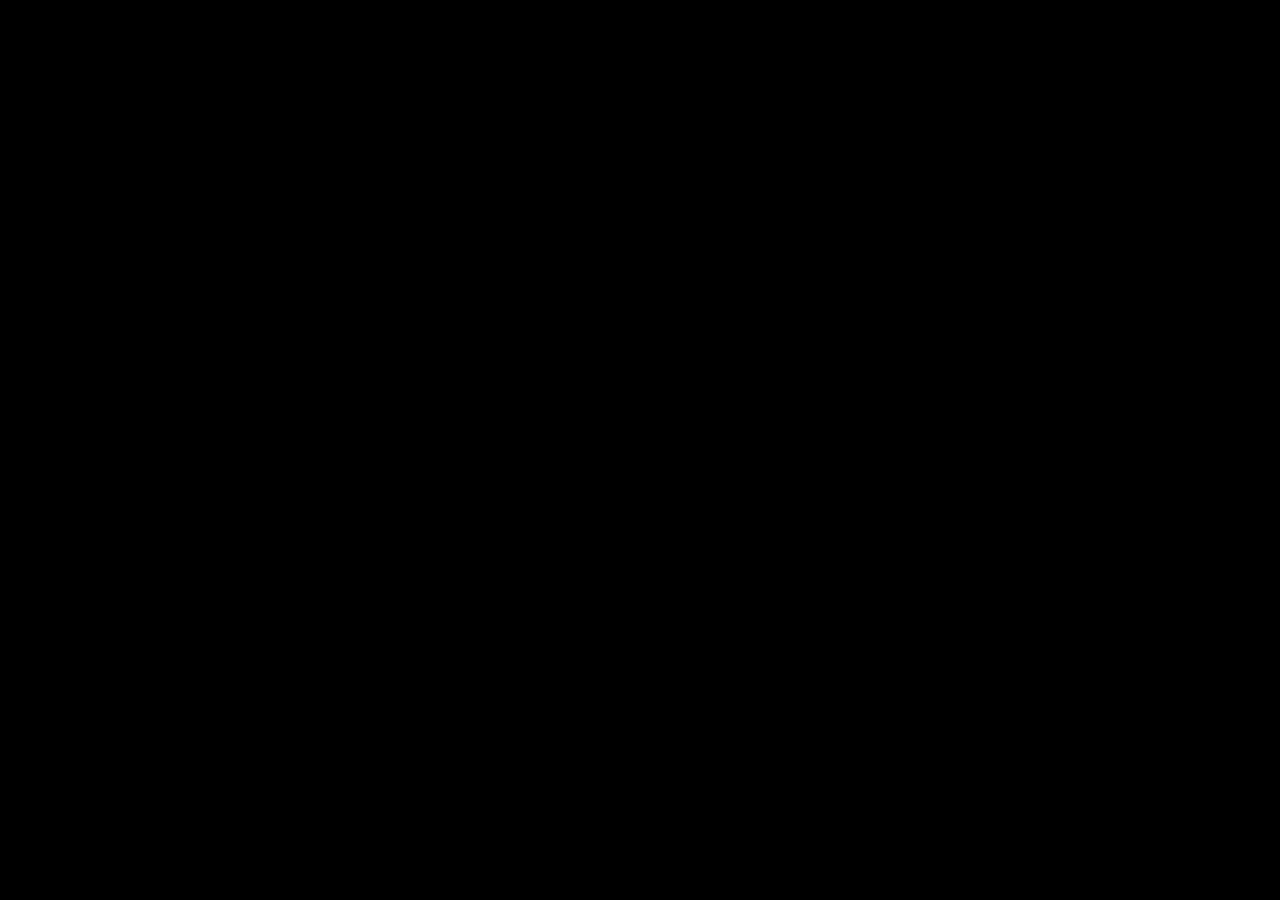
==== dashboard.html @ 37eeb59b "Fix broken UI and stabilize student portal with clean layout and reliable functionality" ====
<!DOCTYPE html>
<html>
<head>
  <title>Student Portal | Dashboard</title>
  <meta name="viewport" content="width=device-width, initial-scale=1">
  <link href="https://fonts.googleapis.com/css2?family=Poppins:wght@400;600&display=swap" rel="stylesheet">
  <link rel="stylesheet" href="style.css">
</head>
<body>

<div id="loader">Loading...</div>

<div class="dashboard">

  <div class="top-bar">
    <h2 id="welcomeText">Welcome</h2>
    <button onclick="logout()">Logout</button>
  </div>

  <div class="content">

    <div class="id-card">
      <img id="cardPhoto">
      <h3 id="cardName"></h3>
      <p id="cardEnroll"></p>
      <p id="cardEmail"></p>
      <p id="cardPhone"></p>
    </div>

    <div class="subjects">
      <h3>Subjects</h3>

      <input id="subName" placeholder="Subject Name">
      <input type="date" id="subStart">
      <input type="date" id="subDue">
      <input id="subTeacher" placeholder="Teacher Name">

      <button onclick="addSubject()">Add</button>

      <ul id="subjectList"></ul>
    </div>

  </div>

</div>

<script src="script.js"></script>
</body>
</html>
---- style.css ----
* {
  font-family: 'Poppins', sans-serif;
  box-sizing: border-box;
}

body {
  margin: 0;
  min-height: 100vh;
  background: linear-gradient(-45deg,#1fa2ff,#12d8fa,#a6ffcb);
  background-size: 400% 400%;
  animation: bgMove 12s ease infinite;
}

@keyframes bgMove {
  0% {background-position:0% 50%;}
  50% {background-position:100% 50%;}
  100% {background-position:0% 50%;}
}

/* GLASS */
.glass-card {
  background: rgba(255,255,255,0.25);
  backdrop-filter: blur(15px);
  border-radius: 20px;
  padding: 30px;
  box-shadow: 0 20px 60px rgba(0,0,0,0.3);
}

/* LOGIN */
.login-wrapper {
  height: 100vh;
  display: flex;
  justify-content: center;
  align-items: center;
}

.login-wrapper input {
  width: 100%;
  margin: 8px 0;
  padding: 12px;
  border-radius: 8px;
  border: none;
}

/* PHOTO */
.photo-box {
  text-align: center;
  margin: 10px 0;
}

.photo-box img {
  width: 120px;
  height: 120px;
  border-radius: 50%;
  border: 4px solid gold;
  object-fit: cover;
}

/* BUTTONS */
button {
  padding: 10px 18px;
  border-radius: 8px;
  border: none;
  cursor: pointer;
}

.primary-btn {
  background: linear-gradient(45deg,#ffb347,#ffcc33);
  color: #fff;
  width: 100%;
}

/* DASHBOARD */
.dashboard {
  padding: 20px;
}

.top-bar {
  display: flex;
  justify-content: space-between;
  align-items: center;
}

.main-grid {
  display: flex;
  gap: 30px;
  margin-top: 20px;
}

/* ID CARD */
.id-card {
  width: 280px;
  background: linear-gradient(135deg,#f9d423,#ff4e50);
  color: #fff;
  border-radius: 25px;
  padding: 20px;
  text-align: center;
  transition: transform .3s;
}

.id-card:hover {
  transform: scale(1.05);
}

.id-card img {
  width: 110px;
  height: 110px;
  border-radius: 50%;
  border: 4px solid #fff;
}

/* SUBJECTS */
.subject-box input {
  width: 100%;
  margin: 6px 0;
  padding: 10px;
  border-radius: 6px;
  border: none;
}

#subjectList li {
  background: rgba(0,0,0,0.3);
  color: #fff;
  padding: 10px;
  border-radius: 8px;
  margin: 6px 0;
}

/* TOOLTIP */
.tooltip::after {
  content: attr(data-tip);
  position: absolute;
  background: #000;
  color: #fff;
  padding: 6px 10px;
  border-radius: 6px;
  opacity: 0;
  transform: translateY(-10px);
  transition: .3s;
}

.tooltip:hover::after {
  opacity: 1;
  transform: translateY(0);
}

/* LOADER */
#loader {
  position: fixed;
  inset: 0;
  background: #000;
  display: flex;
  justify-content: center;
  align-items: center;
  z-index: 999;
}

.loader-card {
  background: #fff;
  padding: 30px;
  border-radius: 20px;
  text-align: center;
}

.spinner {
  width: 50px;
  height: 50px;
  border: 6px solid #ddd;
  border-top: 6px solid #1fa2ff;
  border-radius: 50%;
  animation: spin 1s linear infinite;
}

@keyframes spin {
  to {transform: rotate(360deg);}
}
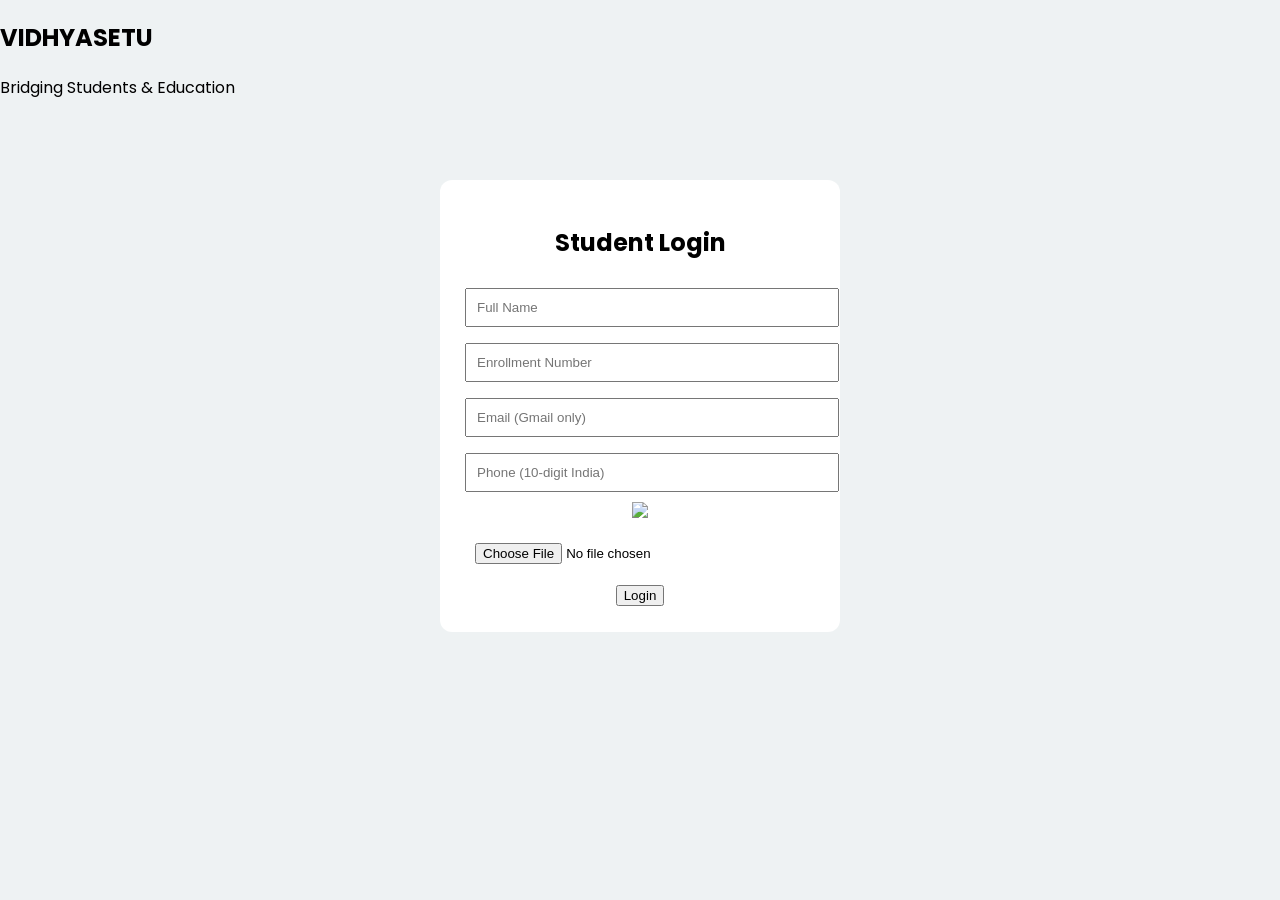
==== commit cfe02fc8: "Update dashboard title and subject section" ====
--- a/dashboard.html
+++ b/dashboard.html
@@ -1,24 +1,24 @@
 <!DOCTYPE html>
-<html>
+<html lang="en">
 <head>
-  <title>Student Portal | Dashboard</title>
+  <meta charset="UTF-8">
+  <title>VidhyaSetu Dashboard</title>
   <meta name="viewport" content="width=device-width, initial-scale=1">
-  <link href="https://fonts.googleapis.com/css2?family=Poppins:wght@400;600&display=swap" rel="stylesheet">
+  <link href="https://fonts.googleapis.com/css2?family=Poppins:wght@400;600;700&display=swap" rel="stylesheet">
   <link rel="stylesheet" href="style.css">
 </head>
 <body>
 
-<div id="loader">Loading...</div>
-
 <div class="dashboard">
 
   <div class="top-bar">
-    <h2 id="welcomeText">Welcome</h2>
+    <h2 id="welcome"></h2>
     <button onclick="logout()">Logout</button>
   </div>
 
-  <div class="content">
+  <div class="main">
 
+    <!-- ID CARD -->
     <div class="id-card">
       <img id="cardPhoto">
       <h3 id="cardName"></h3>
@@ -27,21 +27,21 @@
       <p id="cardPhone"></p>
     </div>
 
+    <!-- SUBJECTS -->
     <div class="subjects">
-      <h3>Subjects</h3>
+      <h3>Add Subject</h3>
 
       <input id="subName" placeholder="Subject Name">
       <input type="date" id="subStart">
       <input type="date" id="subDue">
       <input id="subTeacher" placeholder="Teacher Name">
 
-      <button onclick="addSubject()">Add</button>
+      <button onclick="addSubject()">Add Subject</button>
 
       <ul id="subjectList"></ul>
     </div>
 
   </div>
-
 </div>
 
 <script src="script.js"></script>
--- a/style.css
+++ b/style.css
@@ -1,76 +1,45 @@
-* {
+body {
+  margin: 0;
   font-family: 'Poppins', sans-serif;
-  box-sizing: border-box;
+  background: #eef2f3;
 }
 
-body {
-  margin: 0;
-  min-height: 100vh;
-  background: linear-gradient(-45deg,#1fa2ff,#12d8fa,#a6ffcb);
-  background-size: 400% 400%;
-  animation: bgMove 12s ease infinite;
+/* Loader */
+#loader {
+  position: fixed;
+  inset: 0;
+  background: #000;
+  color: white;
+  display: flex;
+  align-items: center;
+  justify-content: center;
+  z-index: 999;
 }
 
-@keyframes bgMove {
-  0% {background-position:0% 50%;}
-  50% {background-position:100% 50%;}
-  100% {background-position:0% 50%;}
+/* Login */
+.login-box {
+  max-width: 350px;
+  margin: 80px auto;
+  background: white;
+  padding: 25px;
+  border-radius: 12px;
+  text-align: center;
 }
 
-/* GLASS */
-.glass-card {
-  background: rgba(255,255,255,0.25);
-  backdrop-filter: blur(15px);
-  border-radius: 20px;
-  padding: 30px;
-  box-shadow: 0 20px 60px rgba(0,0,0,0.3);
-}
-
-/* LOGIN */
-.login-wrapper {
-  height: 100vh;
-  display: flex;
-  justify-content: center;
-  align-items: center;
-}
-
-.login-wrapper input {
+.login-box input {
   width: 100%;
   margin: 8px 0;
-  padding: 12px;
-  border-radius: 8px;
-  border: none;
-}
-
-/* PHOTO */
-.photo-box {
-  text-align: center;
-  margin: 10px 0;
+  padding: 10px;
 }
 
 .photo-box img {
   width: 120px;
   height: 120px;
   border-radius: 50%;
-  border: 4px solid gold;
-  object-fit: cover;
+  margin: 10px 0;
 }
 
-/* BUTTONS */
-button {
-  padding: 10px 18px;
-  border-radius: 8px;
-  border: none;
-  cursor: pointer;
-}
-
-.primary-btn {
-  background: linear-gradient(45deg,#ffb347,#ffcc33);
-  color: #fff;
-  width: 100%;
-}
-
-/* DASHBOARD */
+/* Dashboard */
 .dashboard {
   padding: 20px;
 }
@@ -78,99 +47,44 @@
 .top-bar {
   display: flex;
   justify-content: space-between;
-  align-items: center;
 }
 
-.main-grid {
+.content {
   display: flex;
   gap: 30px;
   margin-top: 20px;
 }
 
-/* ID CARD */
+/* ID Card */
 .id-card {
-  width: 280px;
-  background: linear-gradient(135deg,#f9d423,#ff4e50);
-  color: #fff;
-  border-radius: 25px;
+  width: 250px;
+  background: linear-gradient(135deg,#667eea,#764ba2);
+  color: white;
+  border-radius: 15px;
   padding: 20px;
   text-align: center;
-  transition: transform .3s;
-}
-
-.id-card:hover {
-  transform: scale(1.05);
 }
 
 .id-card img {
-  width: 110px;
-  height: 110px;
+  width: 100px;
+  height: 100px;
   border-radius: 50%;
-  border: 4px solid #fff;
 }
 
-/* SUBJECTS */
-.subject-box input {
+/* Subjects */
+.subjects input {
   width: 100%;
-  margin: 6px 0;
-  padding: 10px;
-  border-radius: 6px;
-  border: none;
+  margin: 5px 0;
+  padding: 8px;
 }
 
-#subjectList li {
-  background: rgba(0,0,0,0.3);
-  color: #fff;
-  padding: 10px;
-  border-radius: 8px;
-  margin: 6px 0;
+.subjects ul {
+  list-style: none;
+  padding: 0;
 }
 
-/* TOOLTIP */
-.tooltip::after {
-  content: attr(data-tip);
-  position: absolute;
-  background: #000;
-  color: #fff;
-  padding: 6px 10px;
-  border-radius: 6px;
-  opacity: 0;
-  transform: translateY(-10px);
-  transition: .3s;
+.subjects li {
+  background: #ddd;
+  padding: 8px;
+  margin: 5px 0;
 }
-
-.tooltip:hover::after {
-  opacity: 1;
-  transform: translateY(0);
-}
-
-/* LOADER */
-#loader {
-  position: fixed;
-  inset: 0;
-  background: #000;
-  display: flex;
-  justify-content: center;
-  align-items: center;
-  z-index: 999;
-}
-
-.loader-card {
-  background: #fff;
-  padding: 30px;
-  border-radius: 20px;
-  text-align: center;
-}
-
-.spinner {
-  width: 50px;
-  height: 50px;
-  border: 6px solid #ddd;
-  border-top: 6px solid #1fa2ff;
-  border-radius: 50%;
-  animation: spin 1s linear infinite;
-}
-
-@keyframes spin {
-  to {transform: rotate(360deg);}
-}
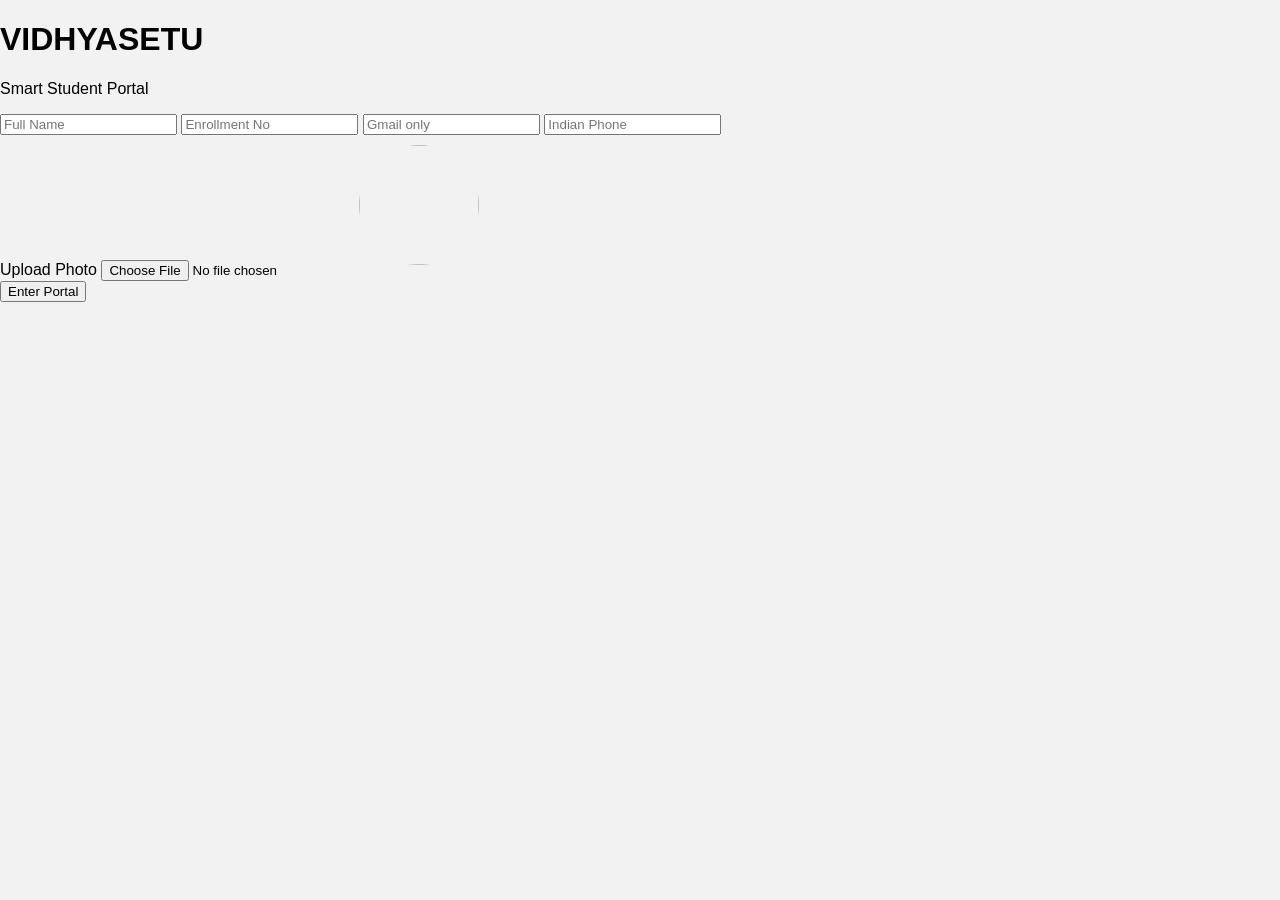
==== commit 82fc4735: "Refactor dashboard layout and update title" ====
--- a/dashboard.html
+++ b/dashboard.html
@@ -2,47 +2,44 @@
 <html lang="en">
 <head>
   <meta charset="UTF-8">
-  <title>VidhyaSetu Dashboard</title>
+  <title>Dashboard | VidhyaSetu</title>
   <meta name="viewport" content="width=device-width, initial-scale=1">
-  <link href="https://fonts.googleapis.com/css2?family=Poppins:wght@400;600;700&display=swap" rel="stylesheet">
+
+  <link href="https://fonts.googleapis.com/css2?family=Montserrat:wght@400;600;700&display=swap" rel="stylesheet">
   <link rel="stylesheet" href="style.css">
 </head>
 <body>
 
-<div class="dashboard">
+<header class="top-bar">
+  <h2 id="welcome"></h2>
+  <button onclick="logout()">Logout</button>
+</header>
 
-  <div class="top-bar">
-    <h2 id="welcome"></h2>
-    <button onclick="logout()">Logout</button>
-  </div>
+<main class="layout">
 
-  <div class="main">
+  <!-- ID CARD -->
+  <section class="id-card">
+    <img id="cardPhoto">
+    <h3 id="cardName"></h3>
+    <p id="cardEnroll"></p>
+    <p id="cardEmail"></p>
+    <p id="cardPhone"></p>
+  </section>
 
-    <!-- ID CARD -->
-    <div class="id-card">
-      <img id="cardPhoto">
-      <h3 id="cardName"></h3>
-      <p id="cardEnroll"></p>
-      <p id="cardEmail"></p>
-      <p id="cardPhone"></p>
-    </div>
+  <!-- SUBJECTS -->
+  <section class="subjects">
+    <h3>Subjects</h3>
 
-    <!-- SUBJECTS -->
-    <div class="subjects">
-      <h3>Add Subject</h3>
+    <input id="subName" placeholder="Subject Name">
+    <input id="subTeacher" placeholder="Teacher Name">
+    <input type="date" id="subStart">
+    <input type="date" id="subDue">
 
-      <input id="subName" placeholder="Subject Name">
-      <input type="date" id="subStart">
-      <input type="date" id="subDue">
-      <input id="subTeacher" placeholder="Teacher Name">
+    <button onclick="addSubject()">Add</button>
+    <ul id="subjectList"></ul>
+  </section>
 
-      <button onclick="addSubject()">Add Subject</button>
-
-      <ul id="subjectList"></ul>
-    </div>
-
-  </div>
-</div>
+</main>
 
 <script src="script.js"></script>
 </body>
--- a/style.css
+++ b/style.css
@@ -1,25 +1,39 @@
+* {
+  box-sizing: border-box;
+  font-family: 'Poppins', sans-serif;
+}
+
 body {
   margin: 0;
-  font-family: 'Poppins', sans-serif;
-  background: #eef2f3;
+  background: #f2f2f2;
 }
 
-/* Loader */
-#loader {
-  position: fixed;
-  inset: 0;
-  background: #000;
-  color: white;
+/* HERO */
+.hero {
+  height: 100vh;
+  background: black;
   display: flex;
+  flex-direction: column;
+  justify-content: center;
   align-items: center;
-  justify-content: center;
-  z-index: 999;
 }
 
-/* Login */
+.hero h1 {
+  font-size: 5rem;
+  letter-spacing: 8px;
+  color: white;
+  margin: 0;
+}
+
+.hero p {
+  color: #aaa;
+  letter-spacing: 3px;
+}
+
+/* LOGIN */
 .login-box {
-  max-width: 350px;
-  margin: 80px auto;
+  max-width: 360px;
+  margin: 40px auto;
   background: white;
   padding: 25px;
   border-radius: 12px;
@@ -28,18 +42,28 @@
 
 .login-box input {
   width: 100%;
-  margin: 8px 0;
   padding: 10px;
+  margin: 6px 0;
 }
 
-.photo-box img {
+.login-box button {
+  width: 100%;
+  padding: 10px;
+  margin-top: 10px;
+  background: black;
+  color: white;
+  border: none;
+  cursor: pointer;
+}
+
+.photo-upload img {
   width: 120px;
   height: 120px;
   border-radius: 50%;
   margin: 10px 0;
 }
 
-/* Dashboard */
+/* DASHBOARD */
 .dashboard {
   padding: 20px;
 }
@@ -49,19 +73,19 @@
   justify-content: space-between;
 }
 
-.content {
+.main {
   display: flex;
   gap: 30px;
   margin-top: 20px;
 }
 
-/* ID Card */
+/* ID CARD */
 .id-card {
-  width: 250px;
-  background: linear-gradient(135deg,#667eea,#764ba2);
+  width: 260px;
+  background: linear-gradient(135deg, #111, #444);
   color: white;
+  padding: 20px;
   border-radius: 15px;
-  padding: 20px;
   text-align: center;
 }
 
@@ -71,20 +95,32 @@
   border-radius: 50%;
 }
 
-/* Subjects */
+/* SUBJECTS */
+.subjects {
+  flex: 1;
+}
+
 .subjects input {
   width: 100%;
+  padding: 8px;
   margin: 5px 0;
-  padding: 8px;
+}
+
+.subjects button {
+  padding: 8px 14px;
+  background: black;
+  color: white;
+  border: none;
+  cursor: pointer;
 }
 
 .subjects ul {
+  padding: 0;
   list-style: none;
-  padding: 0;
 }
 
 .subjects li {
   background: #ddd;
   padding: 8px;
-  margin: 5px 0;
+  margin-top: 5px;
 }
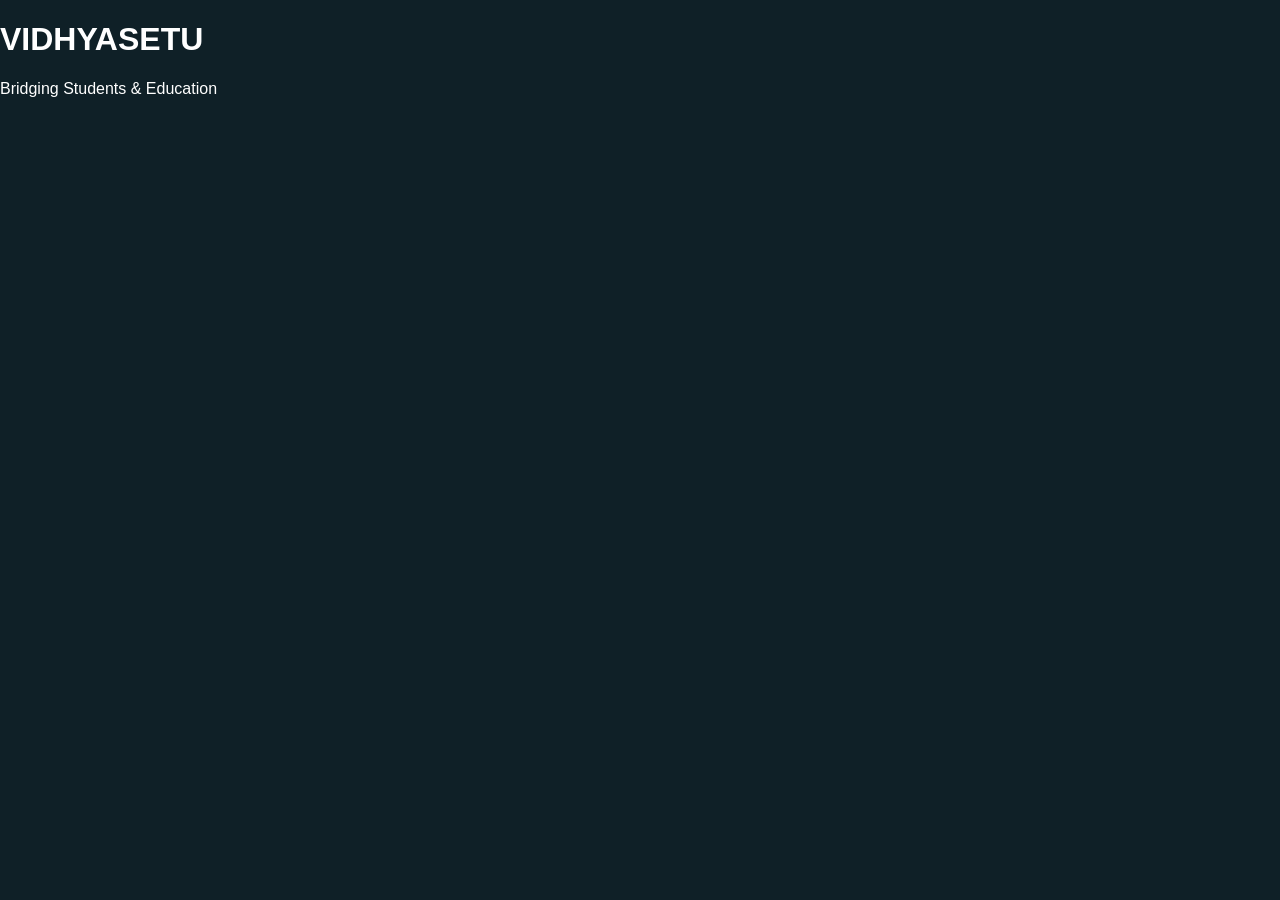
==== commit 3f14aaa8: "Refactor dashboard layout and update ID card section" ====
--- a/dashboard.html
+++ b/dashboard.html
@@ -4,42 +4,43 @@
   <meta charset="UTF-8">
   <title>Dashboard | VidhyaSetu</title>
   <meta name="viewport" content="width=device-width, initial-scale=1">
-
-  <link href="https://fonts.googleapis.com/css2?family=Montserrat:wght@400;600;700&display=swap" rel="stylesheet">
   <link rel="stylesheet" href="style.css">
 </head>
-<body>
+<body class="dash-body">
 
-<header class="top-bar">
+<header class="dash-top">
   <h2 id="welcome"></h2>
   <button onclick="logout()">Logout</button>
 </header>
 
-<main class="layout">
+<div class="dash-main">
 
-  <!-- ID CARD -->
-  <section class="id-card">
-    <img id="cardPhoto">
-    <h3 id="cardName"></h3>
-    <p id="cardEnroll"></p>
-    <p id="cardEmail"></p>
-    <p id="cardPhone"></p>
-  </section>
+  <!-- Flipping ID Card -->
+  <div class="id-card-container">
+    <div class="id-card-flip">
+      <div class="id-card front">
+        <img id="cardPhoto">
+        <h3 id="cardName"></h3>
+        <p id="cardEnroll"></p>
+      </div>
+      <div class="id-card back">
+        <p id="cardEmail"></p>
+        <p id="cardPhone"></p>
+        <p>VidhyaSetu Premium Student</p>
+      </div>
+    </div>
+  </div>
 
-  <!-- SUBJECTS -->
-  <section class="subjects">
+  <!-- Subjects Section -->
+  <div class="subjects">
     <h3>Subjects</h3>
-
     <input id="subName" placeholder="Subject Name">
     <input id="subTeacher" placeholder="Teacher Name">
-    <input type="date" id="subStart">
-    <input type="date" id="subDue">
-
     <button onclick="addSubject()">Add</button>
     <ul id="subjectList"></ul>
-  </section>
+  </div>
 
-</main>
+</div>
 
 <script src="script.js"></script>
 </body>
--- a/style.css
+++ b/style.css
@@ -1,98 +1,117 @@
 * {
   box-sizing: border-box;
-  font-family: 'Poppins', sans-serif;
+  font-family: 'Montserrat', sans-serif;
 }
 
 body {
   margin: 0;
-  background: #f2f2f2;
+  background: #0f2027;
+  color: white;
+  overflow-x: hidden;
 }
 
-/* HERO */
-.hero {
-  height: 100vh;
-  background: black;
-  display: flex;
-  flex-direction: column;
-  justify-content: center;
-  align-items: center;
+/* BACKGROUND */
+.bg {
+  position: fixed;
+  inset: 0;
+  background: linear-gradient(120deg, #2c5364, #203a43, #0f2027);
+  z-index: -1;
 }
 
-.hero h1 {
-  font-size: 5rem;
-  letter-spacing: 8px;
-  color: white;
-  margin: 0;
+/* LOGIN POPUP */
+.login-card {
+  width: 360px;
+  margin: 80px auto;
+  padding: 30px;
+  background: rgba(255,255,255,0.1);
+  backdrop-filter: blur(15px);
+  border-radius: 20px;
+  animation: pop 0.6s ease;
 }
 
-.hero p {
-  color: #aaa;
-  letter-spacing: 3px;
+@keyframes pop {
+  from { transform: scale(0.9); opacity: 0; }
+  to { transform: scale(1); opacity: 1; }
 }
 
-/* LOGIN */
-.login-box {
-  max-width: 360px;
-  margin: 40px auto;
-  background: white;
-  padding: 25px;
-  border-radius: 12px;
+.login-card h1 {
   text-align: center;
+  letter-spacing: 4px;
 }
 
-.login-box input {
+.tagline {
+  text-align: center;
+  opacity: 0.7;
+}
+
+.login-card input {
   width: 100%;
   padding: 10px;
-  margin: 6px 0;
+  margin: 8px 0;
+  border-radius: 8px;
+  border: none;
 }
 
-.login-box button {
+.login-card button {
   width: 100%;
-  padding: 10px;
-  margin-top: 10px;
-  background: black;
-  color: white;
+  padding: 12px;
+  background: #00c6ff;
   border: none;
+  border-radius: 10px;
   cursor: pointer;
+  transition: transform 0.2s;
 }
 
+.login-card button:hover {
+  transform: scale(1.05);
+}
+
+/* PHOTO */
 .photo-upload img {
-  width: 120px;
-  height: 120px;
+  width: 80px;
+  height: 80px;
   border-radius: 50%;
-  margin: 10px 0;
+  margin-top: 8px;
+  display: none;
 }
 
 /* DASHBOARD */
-.dashboard {
+.top-bar {
+  display: flex;
+  justify-content: space-between;
   padding: 20px;
 }
 
-.top-bar {
-  display: flex;
-  justify-content: space-between;
-}
-
-.main {
+.layout {
   display: flex;
   gap: 30px;
-  margin-top: 20px;
+  padding: 20px;
 }
 
 /* ID CARD */
 .id-card {
   width: 260px;
-  background: linear-gradient(135deg, #111, #444);
-  color: white;
+  background: linear-gradient(135deg, #141e30, #243b55);
   padding: 20px;
-  border-radius: 15px;
+  border-radius: 20px;
   text-align: center;
+  animation: slide 0.7s ease;
+}
+
+@keyframes slide {
+  from { transform: translateX(-40px); opacity: 0; }
+  to { transform: translateX(0); opacity: 1; }
 }
 
 .id-card img {
   width: 100px;
   height: 100px;
   border-radius: 50%;
+  transition: transform 0.4s;
+}
+
+.id-card:hover img {
+  transform: scale(1.1) rotate(3deg);
 }
 
 /* SUBJECTS */
@@ -103,24 +122,10 @@
 .subjects input {
   width: 100%;
   padding: 8px;
-  margin: 5px 0;
+  margin: 6px 0;
 }
 
 .subjects button {
-  padding: 8px 14px;
-  background: black;
-  color: white;
-  border: none;
-  cursor: pointer;
+  margin-top: 8px;
+  padding: 8px 16px;
 }
-
-.subjects ul {
-  padding: 0;
-  list-style: none;
-}
-
-.subjects li {
-  background: #ddd;
-  padding: 8px;
-  margin-top: 5px;
-}
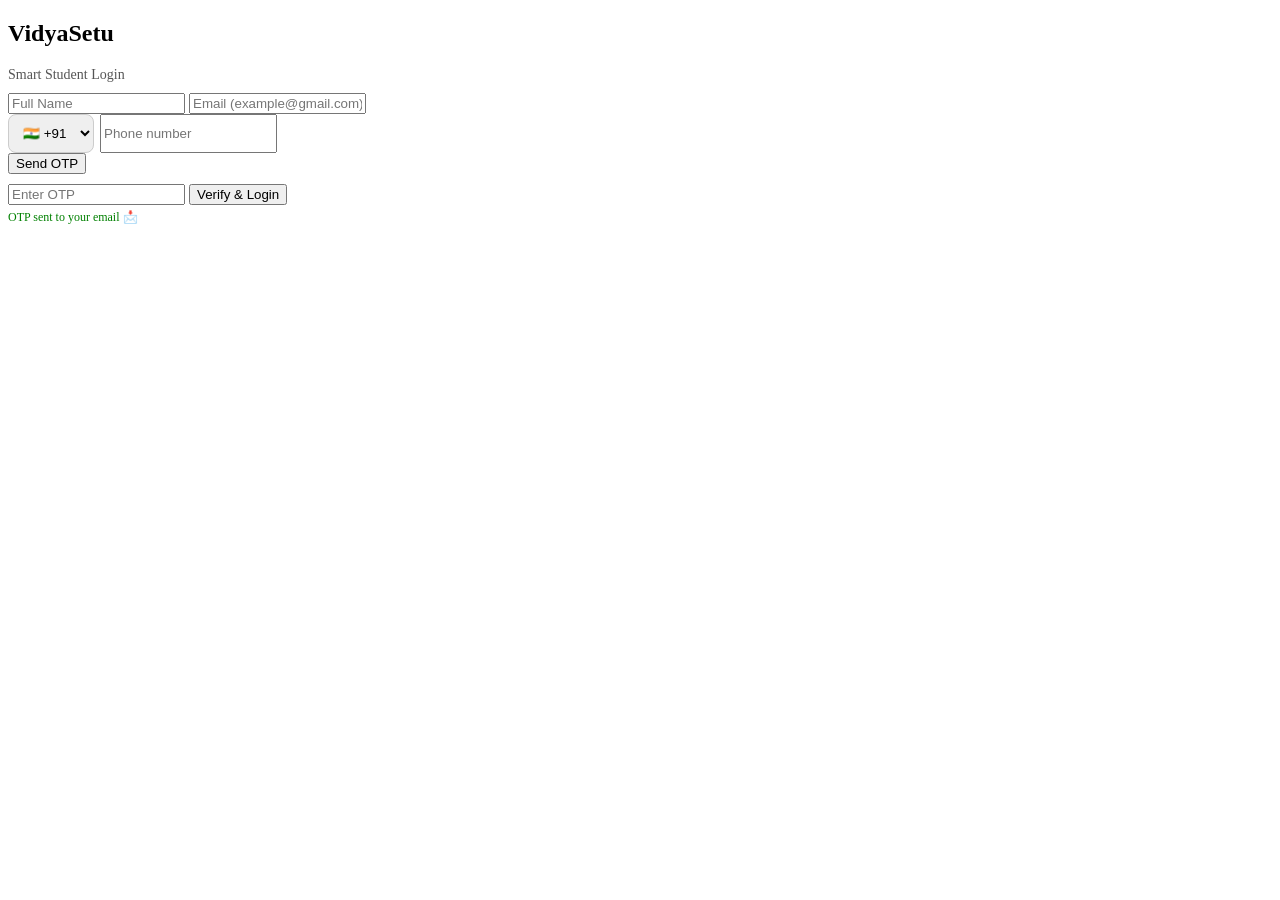
==== commit c3e75554: "Update dashboard.html" ====
--- a/dashboard.html
+++ b/dashboard.html
@@ -1,44 +1,43 @@
 <!DOCTYPE html>
 <html lang="en">
 <head>
-  <meta charset="UTF-8">
-  <title>Dashboard | VidhyaSetu</title>
-  <meta name="viewport" content="width=device-width, initial-scale=1">
-  <link rel="stylesheet" href="style.css">
+    <meta charset="UTF-8">
+    <title>VidyaSetu | Dashboard</title>
+    <link rel="stylesheet" href="style.css">
 </head>
-<body class="dash-body">
+<body>
 
-<header class="dash-top">
-  <h2 id="welcome"></h2>
-  <button onclick="logout()">Logout</button>
-</header>
+<div class="container" id="appBox">
 
-<div class="dash-main">
+    <h1>VidyaSetu</h1>
+    <p class="tagline">Your student dashboard 📚</p>
 
-  <!-- Flipping ID Card -->
-  <div class="id-card-container">
-    <div class="id-card-flip">
-      <div class="id-card front">
-        <img id="cardPhoto">
-        <h3 id="cardName"></h3>
-        <p id="cardEnroll"></p>
-      </div>
-      <div class="id-card back">
-        <p id="cardEmail"></p>
-        <p id="cardPhone"></p>
-        <p>VidhyaSetu Premium Student</p>
-      </div>
+    <div class="profile">
+        <span id="profileName"></span>
+        <button class="logout" onclick="logout()">Logout</button>
     </div>
-  </div>
 
-  <!-- Subjects Section -->
-  <div class="subjects">
-    <h3>Subjects</h3>
-    <input id="subName" placeholder="Subject Name">
-    <input id="subTeacher" placeholder="Teacher Name">
-    <button onclick="addSubject()">Add</button>
-    <ul id="subjectList"></ul>
-  </div>
+    <div class="id-card">
+        <div class="id-header">VIDYASETU</div>
+        <div class="id-body">
+            <p><strong>Name:</strong> <span id="idName"></span></p>
+            <p><strong>Email:</strong> <span id="idEmail"></span></p>
+            <p><strong>Phone:</strong> <span id="idPhone"></span></p>
+        </div>
+        <div class="id-footer">Premium Student ID</div>
+    </div>
+
+    <div class="stats">
+        <div>Total Tasks: <span id="totalTasks">0</span></div>
+        <div>Completed: <span id="doneTasks">0</span></div>
+    </div>
+
+    <div class="task-box">
+        <input type="text" id="taskInput" placeholder="Enter your task">
+        <button onclick="addTask()">Add Task</button>
+    </div>
+
+    <ul id="taskList"></ul>
 
 </div>
 
--- a/style.css
+++ b/style.css
@@ -1,131 +1,32 @@
-* {
-  box-sizing: border-box;
-  font-family: 'Montserrat', sans-serif;
+.login-sub {
+    font-size: 14px;
+    color: #555;
+    margin-bottom: 10px;
 }
 
-body {
-  margin: 0;
-  background: #0f2027;
-  color: white;
-  overflow-x: hidden;
+.phone-box {
+    display: flex;
+    gap: 6px;
 }
 
-/* BACKGROUND */
-.bg {
-  position: fixed;
-  inset: 0;
-  background: linear-gradient(120deg, #2c5364, #203a43, #0f2027);
-  z-index: -1;
+.phone-box select {
+    padding: 10px;
+    border-radius: 8px;
+    border: 1px solid #ccc;
 }
 
-/* LOGIN POPUP */
-.login-card {
-  width: 360px;
-  margin: 80px auto;
-  padding: 30px;
-  background: rgba(255,255,255,0.1);
-  backdrop-filter: blur(15px);
-  border-radius: 20px;
-  animation: pop 0.6s ease;
+.otp-box {
+    margin-top: 10px;
+    animation: slideDown 0.5s ease;
 }
 
-@keyframes pop {
-  from { transform: scale(0.9); opacity: 0; }
-  to { transform: scale(1); opacity: 1; }
+.otp-msg {
+    font-size: 12px;
+    color: green;
+    margin-top: 5px;
 }
 
-.login-card h1 {
-  text-align: center;
-  letter-spacing: 4px;
+@keyframes slideDown {
+    from { opacity: 0; transform: translateY(-10px); }
+    to { opacity: 1; transform: translateY(0); }
 }
-
-.tagline {
-  text-align: center;
-  opacity: 0.7;
-}
-
-.login-card input {
-  width: 100%;
-  padding: 10px;
-  margin: 8px 0;
-  border-radius: 8px;
-  border: none;
-}
-
-.login-card button {
-  width: 100%;
-  padding: 12px;
-  background: #00c6ff;
-  border: none;
-  border-radius: 10px;
-  cursor: pointer;
-  transition: transform 0.2s;
-}
-
-.login-card button:hover {
-  transform: scale(1.05);
-}
-
-/* PHOTO */
-.photo-upload img {
-  width: 80px;
-  height: 80px;
-  border-radius: 50%;
-  margin-top: 8px;
-  display: none;
-}
-
-/* DASHBOARD */
-.top-bar {
-  display: flex;
-  justify-content: space-between;
-  padding: 20px;
-}
-
-.layout {
-  display: flex;
-  gap: 30px;
-  padding: 20px;
-}
-
-/* ID CARD */
-.id-card {
-  width: 260px;
-  background: linear-gradient(135deg, #141e30, #243b55);
-  padding: 20px;
-  border-radius: 20px;
-  text-align: center;
-  animation: slide 0.7s ease;
-}
-
-@keyframes slide {
-  from { transform: translateX(-40px); opacity: 0; }
-  to { transform: translateX(0); opacity: 1; }
-}
-
-.id-card img {
-  width: 100px;
-  height: 100px;
-  border-radius: 50%;
-  transition: transform 0.4s;
-}
-
-.id-card:hover img {
-  transform: scale(1.1) rotate(3deg);
-}
-
-/* SUBJECTS */
-.subjects {
-  flex: 1;
-}
-
-.subjects input {
-  width: 100%;
-  padding: 8px;
-  margin: 6px 0;
-}
-
-.subjects button {
-  margin-top: 8px;
-  padding: 8px 16px;
-}
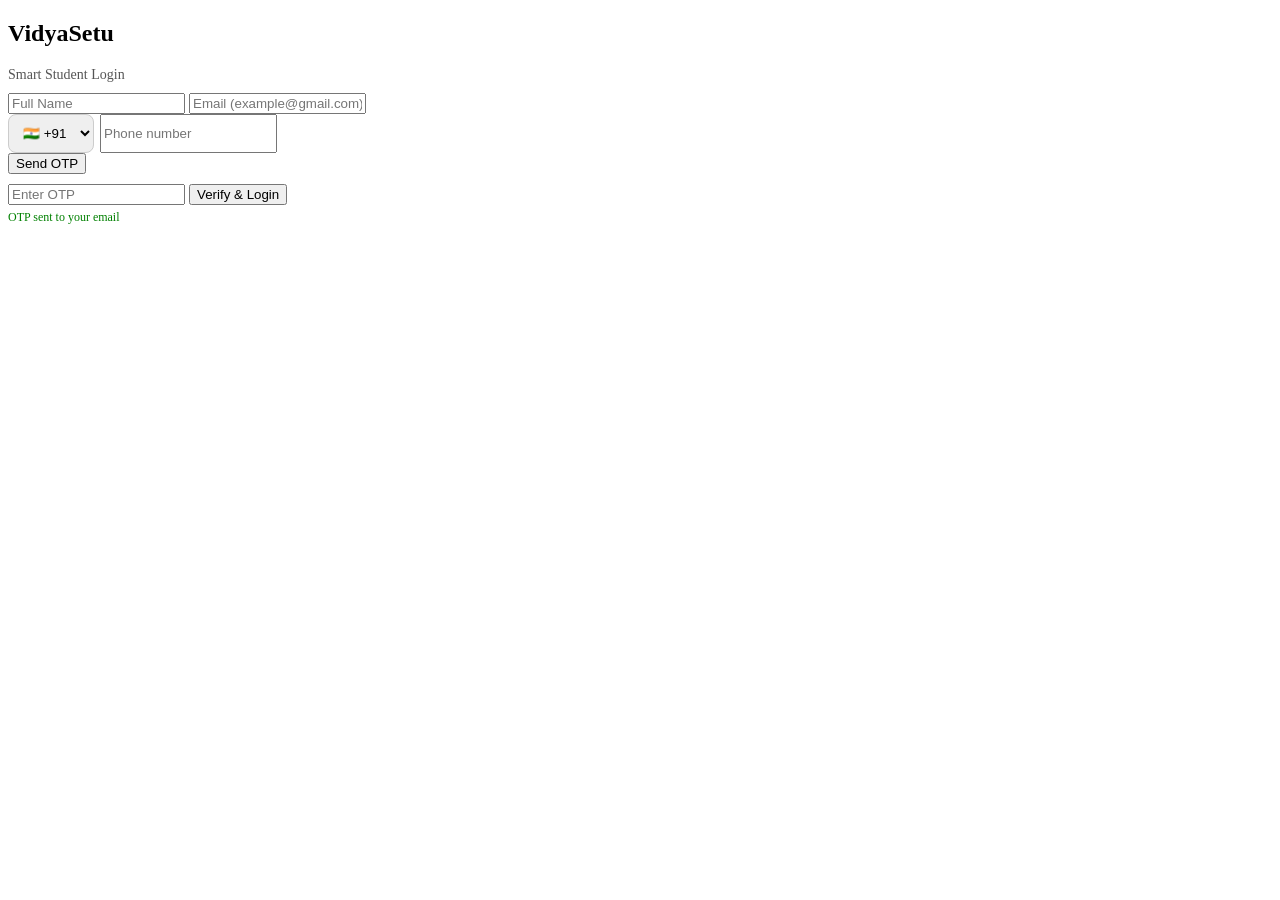
==== commit f56ec870: "Update dashboard.html" ====
--- a/dashboard.html
+++ b/dashboard.html
@@ -10,7 +10,7 @@
 <div class="container" id="appBox">
 
     <h1>VidyaSetu</h1>
-    <p class="tagline">Your student dashboard 📚</p>
+    <p class="tagline">Because assignments don’t remember themselves</p>
 
     <div class="profile">
         <span id="profileName"></span>
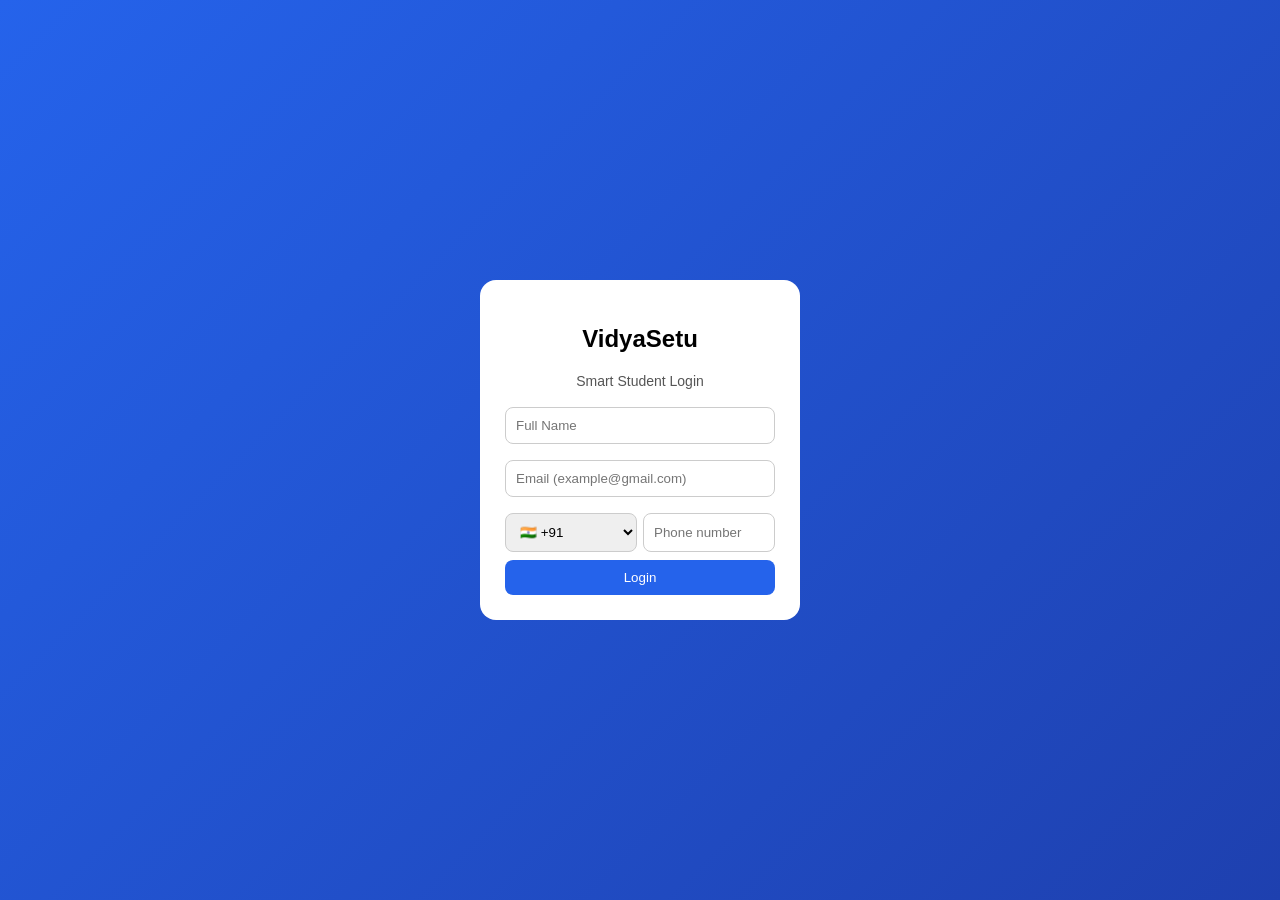
==== commit 952903a0: "Update dashboard.html" ====
--- a/dashboard.html
+++ b/dashboard.html
@@ -44,3 +44,4 @@
 <script src="script.js"></script>
 </body>
 </html>
+ 
--- a/style.css
+++ b/style.css
@@ -1,7 +1,40 @@
+* {
+    box-sizing: border-box;
+    font-family: "Segoe UI", sans-serif;
+}
+
+body {
+    margin: 0;
+    height: 100vh;
+    background: linear-gradient(135deg, #2563eb, #1e40af);
+    display: flex;
+    justify-content: center;
+    align-items: center;
+}
+
+/* LOGIN */
+.login-container {
+    background: white;
+    padding: 25px;
+    width: 320px;
+    border-radius: 16px;
+    text-align: center;
+    animation: pop 0.6s ease;
+}
+
 .login-sub {
     font-size: 14px;
     color: #555;
     margin-bottom: 10px;
+}
+
+.login-container input,
+.phone-box select {
+    width: 100%;
+    padding: 10px;
+    margin: 8px 0;
+    border-radius: 8px;
+    border: 1px solid #ccc;
 }
 
 .phone-box {
@@ -9,15 +42,19 @@
     gap: 6px;
 }
 
-.phone-box select {
+.login-container button {
+    width: 100%;
     padding: 10px;
+    background: #2563eb;
+    color: white;
+    border: none;
     border-radius: 8px;
-    border: 1px solid #ccc;
+    cursor: pointer;
 }
 
 .otp-box {
     margin-top: 10px;
-    animation: slideDown 0.5s ease;
+    animation: slideDown 0.4s ease;
 }
 
 .otp-msg {
@@ -26,7 +63,117 @@
     margin-top: 5px;
 }
 
+.hidden {
+    display: none;
+}
+
+/* DASHBOARD */
+.container {
+    background: white;
+    width: 380px;
+    padding: 20px;
+    border-radius: 16px;
+    box-shadow: 0 20px 40px rgba(0,0,0,0.3);
+    animation: pop 0.6s ease;
+}
+
+h1 {
+    text-align: center;
+    color: #1e40af;
+}
+
+.tagline {
+    text-align: center;
+    font-size: 14px;
+    color: #555;
+}
+
+.profile {
+    display: flex;
+    justify-content: space-between;
+    margin: 10px 0;
+}
+
+.logout {
+    background: #dc2626;
+    color: white;
+    border: none;
+    padding: 5px 10px;
+    border-radius: 6px;
+}
+
+/* ID CARD */
+.id-card {
+    margin-top: 15px;
+    padding: 15px;
+    border-radius: 16px;
+    background: linear-gradient(135deg, #facc15, #ca8a04);
+    box-shadow: 0 0 20px #fde047;
+    animation: glow 2s infinite alternate;
+}
+
+.id-header,
+.id-footer {
+    text-align: center;
+    font-weight: bold;
+}
+
+.id-body p {
+    font-size: 13px;
+    margin: 5px 0;
+}
+
+/* TASKS */
+.task-box input,
+.task-box button {
+    width: 100%;
+    padding: 10px;
+    margin-top: 8px;
+    border-radius: 8px;
+}
+
+.task-box button {
+    background: #2563eb;
+    color: white;
+    border: none;
+}
+
+ul {
+    list-style: none;
+    padding: 0;
+    margin-top: 10px;
+}
+
+li {
+    background: #eef2ff;
+    padding: 8px;
+    border-radius: 8px;
+    margin-bottom: 6px;
+    cursor: pointer;
+}
+
+li.done {
+    text-decoration: line-through;
+    background: #bbf7d0;
+}
+
+.stats {
+    display: flex;
+    justify-content: space-between;
+    margin: 10px 0;
+}
+
+@keyframes pop {
+    from { transform: scale(0.9); opacity: 0; }
+    to { transform: scale(1); opacity: 1; }
+}
+
 @keyframes slideDown {
     from { opacity: 0; transform: translateY(-10px); }
     to { opacity: 1; transform: translateY(0); }
 }
+
+@keyframes glow {
+    from { box-shadow: 0 0 10px #facc15; }
+    to { box-shadow: 0 0 25px #fde047; }
+}
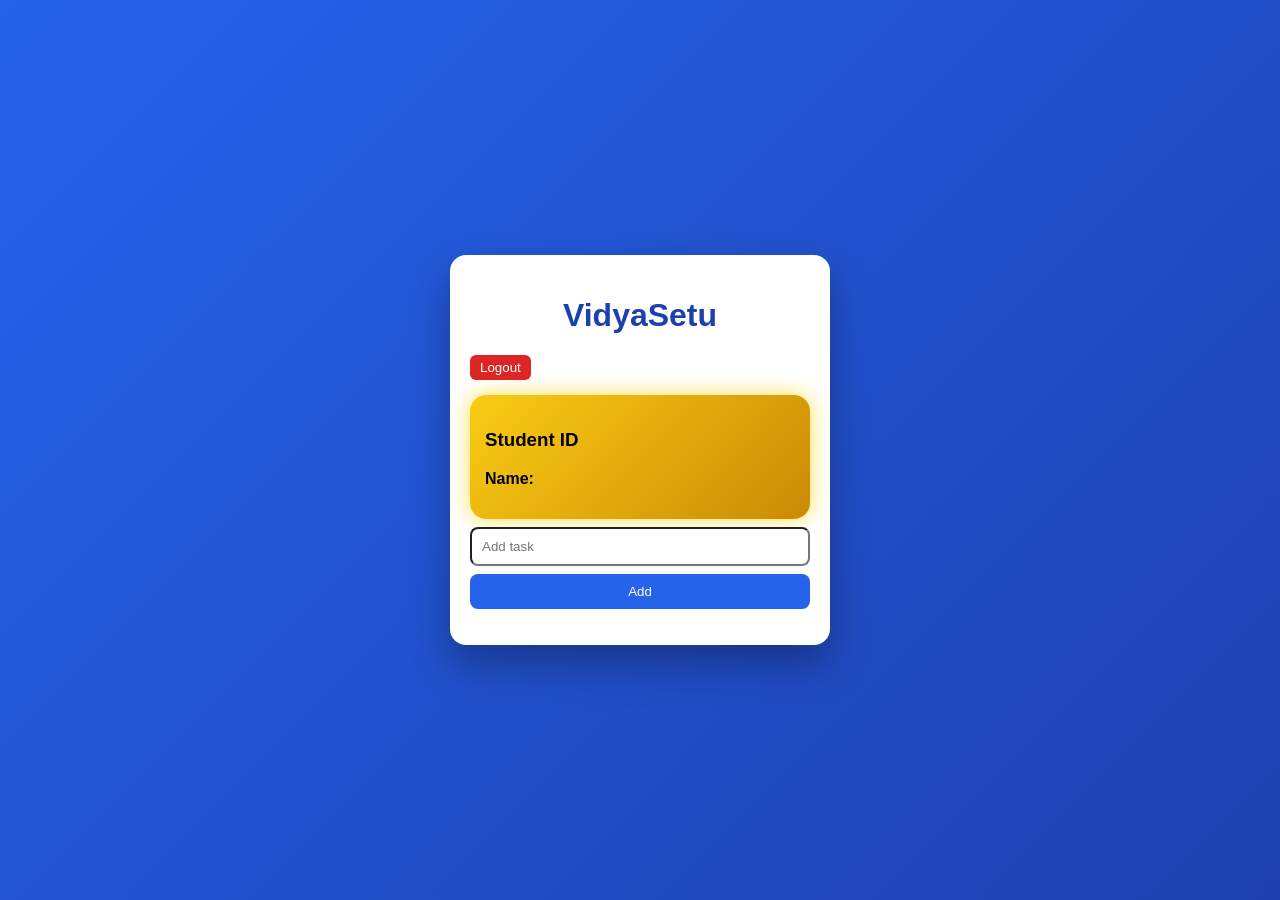
==== commit fa0cb124: "Update dashboard.html" ====
--- a/dashboard.html
+++ b/dashboard.html
@@ -1,47 +1,33 @@
 <!DOCTYPE html>
 <html lang="en">
 <head>
-    <meta charset="UTF-8">
-    <title>VidyaSetu | Dashboard</title>
-    <link rel="stylesheet" href="style.css">
+<meta charset="UTF-8">
+<title>VidyaSetu | Dashboard</title>
+<link rel="stylesheet" href="style.css">
 </head>
 <body>
 
-<div class="container" id="appBox">
+<div class="container">
 
-    <h1>VidyaSetu</h1>
-    <p class="tagline">Because assignments don’t remember themselves</p>
+  <h1>VidyaSetu</h1>
+  <p class="tagline" id="welcome"></p>
 
-    <div class="profile">
-        <span id="profileName"></span>
-        <button class="logout" onclick="logout()">Logout</button>
-    </div>
+  <button class="logout" onclick="logout()">Logout</button>
 
-    <div class="id-card">
-        <div class="id-header">VIDYASETU</div>
-        <div class="id-body">
-            <p><strong>Name:</strong> <span id="idName"></span></p>
-            <p><strong>Email:</strong> <span id="idEmail"></span></p>
-            <p><strong>Phone:</strong> <span id="idPhone"></span></p>
-        </div>
-        <div class="id-footer">Premium Student ID</div>
-    </div>
+  <div class="id-card">
+    <h3>Student ID</h3>
+    <p><b>Name:</b> <span id="name"></span></p>
+  </div>
 
-    <div class="stats">
-        <div>Total Tasks: <span id="totalTasks">0</span></div>
-        <div>Completed: <span id="doneTasks">0</span></div>
-    </div>
+  <div class="task-box">
+    <input id="taskInput" placeholder="Add task">
+    <button onclick="addTask()">Add</button>
+  </div>
 
-    <div class="task-box">
-        <input type="text" id="taskInput" placeholder="Enter your task">
-        <button onclick="addTask()">Add Task</button>
-    </div>
-
-    <ul id="taskList"></ul>
+  <ul id="taskList"></ul>
 
 </div>
 
 <script src="script.js"></script>
 </body>
 </html>
- 
--- a/style.css
+++ b/style.css
@@ -50,21 +50,6 @@
     border: none;
     border-radius: 8px;
     cursor: pointer;
-}
-
-.otp-box {
-    margin-top: 10px;
-    animation: slideDown 0.4s ease;
-}
-
-.otp-msg {
-    font-size: 12px;
-    color: green;
-    margin-top: 5px;
-}
-
-.hidden {
-    display: none;
 }
 
 /* DASHBOARD */
@@ -163,14 +148,10 @@
     margin: 10px 0;
 }
 
+/* ANIMATIONS */
 @keyframes pop {
     from { transform: scale(0.9); opacity: 0; }
     to { transform: scale(1); opacity: 1; }
-}
-
-@keyframes slideDown {
-    from { opacity: 0; transform: translateY(-10px); }
-    to { opacity: 1; transform: translateY(0); }
 }
 
 @keyframes glow {
